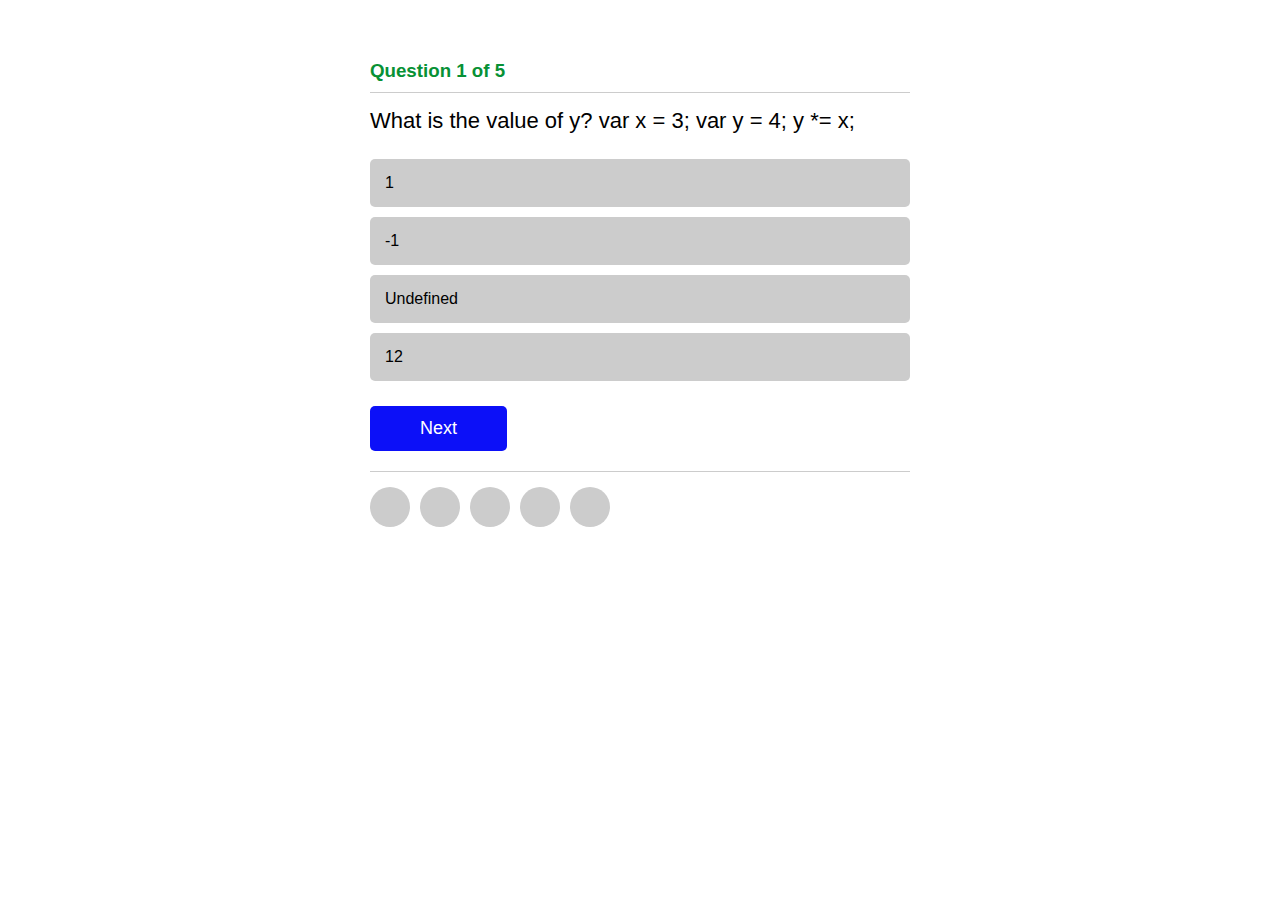
==== index.html @ b6fdf4e5 "Fixed index page" ====
<!DOCTYPE html>
<html lang="en">
<head>
    <meta charset="UTF-8">
    <meta name="viewport" content="width=device-width, initial-scale=1.0">
    <link rel="stylesheet" href="./styles/style.css">
    <title>Task 4 || Quiz Test</title>
</head>
<body>
    <div class="quiz-container">
        <div class="question-number">
            <h3>Question <span class="question-num-value"></span> of <span class="total-question"></span></h3>
        </div>
        <div class="question">
           
        </div>
        <div class="options">
            <div id="0" class="option1" onclick="check(this)"></div>
            <div id="1" class="option2" onclick="check(this)"></div>
            <div id="2" class="option3" onclick="check(this)"></div>
            <div id="3" class="option4" onclick="check(this)"></div>
        </div>
        <div class="button">
            <button type="button" onclick="next()" class="btn">Next</button>
        </div>
        <div class="answer-tracker">
            
        </div>
    </div>

    <div class="quiz-over">
        <div class="box">
        <h1>Good try! <br>
       You got <span class="correct-answers"></span>  out of <span class="total-questions"></span> answers correctly!  <br>
       You Scored <span class="percentage"></span>
        </h1>
        <button type="button" onclick="tryAgain()">Try Again</button>
       </div>
    </div>
</body>
<script src="./JS/index.js"></script>
</html>
---- styles/style.css ----
body{
    margin: 0;
    background-color: #ffffffff;
    font-family: sans-serif;
}
*{
    box-sizing: border-box;
}

.quiz-container{
    max-width: 600px;
    min-width: 500px;
    background-color: #ffffff;
    margin: 30px auto;
    padding: 30px;
    border-radius:  10px;
}

.question-number, .question, .options, .button, .answer-trackers{
width: 100%;
}

.question-number h3{
color: #079135;
border-bottom: 1px solid #ccc;
margin: 0;
padding-bottom: 10px;
}

.question{
    font-size: 22px;
    color: #000000;
    padding: 15px 0;
    margin-bottom: 10px;
}


.options div{
    background-color: #cccccc;
    font-size: 16px;
    color: black;
    margin-bottom: 10px;
    border-radius: 5px;
    padding: 15px;
    position: relative;
    overflow: hidden;
    cursor: pointer;
}

 div .disable{
    pointer-events: none;
}

.options div.correct{
z-index: 1;
color: #ffffff;
}

.options div.correct::before{
    content: '';
    position: absolute;
    left: 0;
    top: 0;
    width: 100%;
    height: 100%;
    background-color: green;
    z-index: -1;
    animation: animateBackground 1s ease;
    animation-fill-mode: forwards;
}

@keyframes animateBackground{
    0%{    transform: translateX(-100%);}
    100%{    transform: translateX(0%);}
}

.options div.wrong{
    z-index: 1;
    color: #ffffff;
    }
    
    .options div.wrong::before{
        content: '';
        position: absolute;
        left: 0;
        top: 0;
        width: 100%;
        height: 100%;
        background-color: red;
        z-index: -1;
        animation: animateBackground 1s ease;
        animation-fill-mode: forwards;
        
    }
    
    @keyframes animateBackground{
        0%{    transform: translateX(-100%);}
        100%{    transform: translateX(0%);}
    }

.button .btn{
    padding: 12px 50px;
    background-color: #0c10f8;
    font-size: 18px;
    border: none;
    border-radius: 5px;
    cursor: pointer;
    display: inline-block;
    margin: 15px 0 20px;
    color: #ffffff;
}

.answer-tracker{
    border-top: 1px solid #ccc;
    padding-top: 15px;
}

.answer-tracker div{
    height: 40px;
    width: 40px;
    border-radius: 50%;
    background-color: #cccccc;
    display: inline-block;
    margin-right: 10px;
}

.answer-tracker div.wrong{
    background-color: red;
    background-image: url(../Img/wrong.png);
    background-position: center;
    background-repeat: no-repeat;
    background-size: 50%;

}

.answer-tracker div.correct{
    background-color: green;
    background-image: url(../Img/correct.png);
    background-position: center;
    background-repeat: no-repeat;
    background-size: 50%;
}

.quiz-over
{
    position: fixed;
    left: 0;
    top: 0;
    width: 100%;
    height: 100%;
    background-color: rgba(0, 0, 0, .6);
    z-index: 10;
    display: none;
    align-items: center;
    justify-content: center;
}

.show{
    display: flex;
}

.quiz-over .box{
    background-color: #0bd4ba;
    padding: 30px;
    border-radius: 10px;
    text-align: center;
    flex-basis: 700px;
    max-width: 700px;
    color: #ffffff;
    font-weight: 700;
}

.quiz-over .box h1{
    font-size: 34px;
    margin: 0 0 20px;
}
.quiz-over .box button{
    padding: 15px 50px;
    border: none;
    background-color: rgb(175, 72, 2);
    color: #ffffff;
    border-radius: 5px;
    font-size: 16px;
    margin: 15px 0 20px;    
}




@media screen and (max-width: 600px){
    .quiz-container{
        background-color: #ffffff;
        margin-top: 0;
    }

    body{
        background-color: #ffffff;
    }

    .question{
        font-size: 19px;
    }
}

@media screen and (max-width: 768px){
    
}
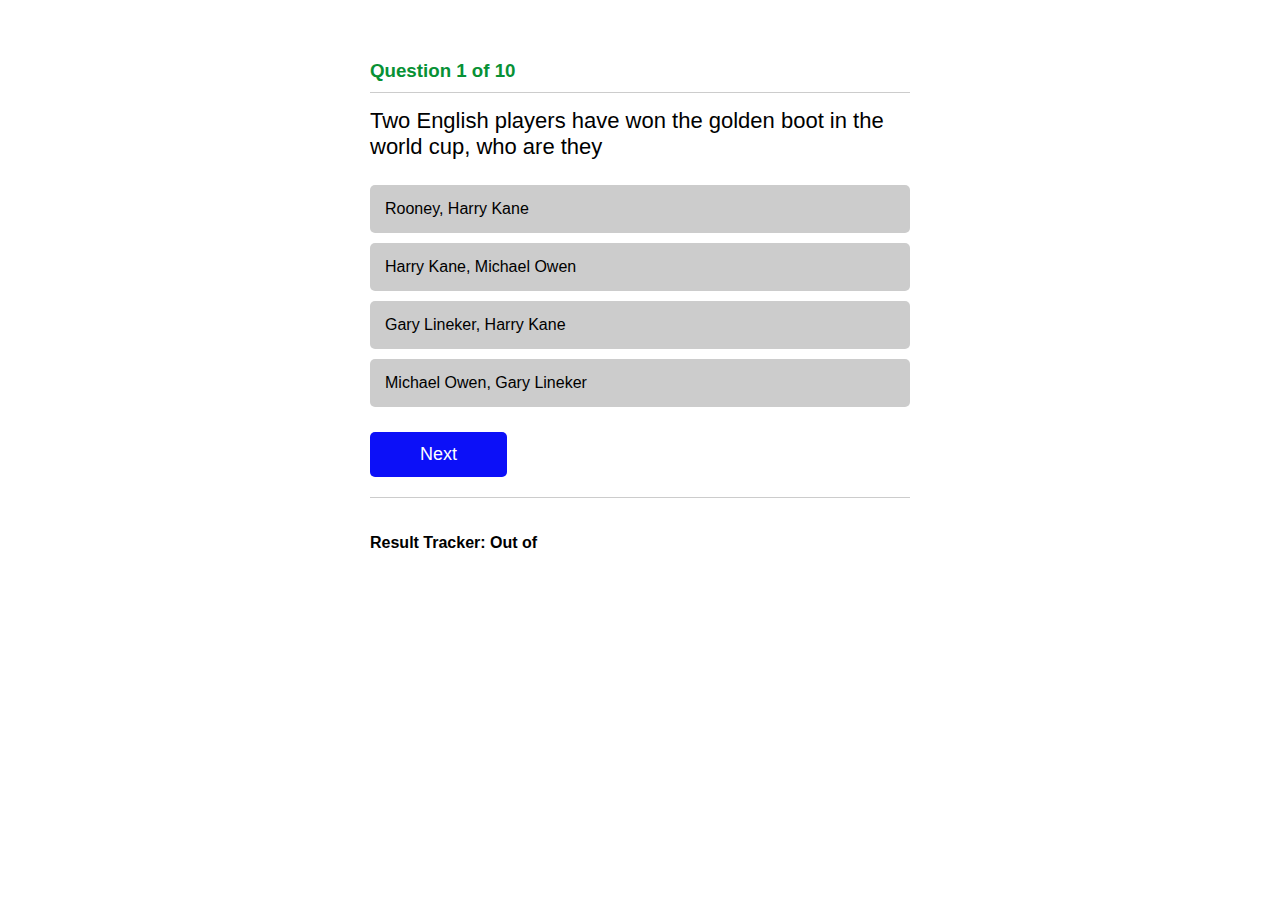
==== commit 772cb3be: "questions added" ====
--- a/index.html
+++ b/index.html
@@ -26,14 +26,22 @@
         <div class="answer-tracker">
             
         </div>
+
+        <div class="final-compilation">
+            <h4><span>Result Tracker: </span>
+                <span class="to-correct-score"></span>
+                <span> Out of</span>
+                <span class="total-asked-question"></span>
+            </h4>
+        </div>
     </div>
 
     <div class="quiz-over">
         <div class="box">
-        <h1>Good try! <br>
+        <h1 class="final-comment"></h1> <br>
        You got <span class="correct-answers"></span>  out of <span class="total-questions"></span> answers correctly!  <br>
        You Scored <span class="percentage"></span>
-        </h1>
+        </h1><br>
         <button type="button" onclick="tryAgain()">Try Again</button>
        </div>
     </div>
--- a/styles/style.css
+++ b/styles/style.css
@@ -189,6 +189,7 @@
 
 @media screen and (max-width: 600px){
     .quiz-container{
+        width: 100%;
         background-color: #ffffff;
         margin-top: 0;
     }
